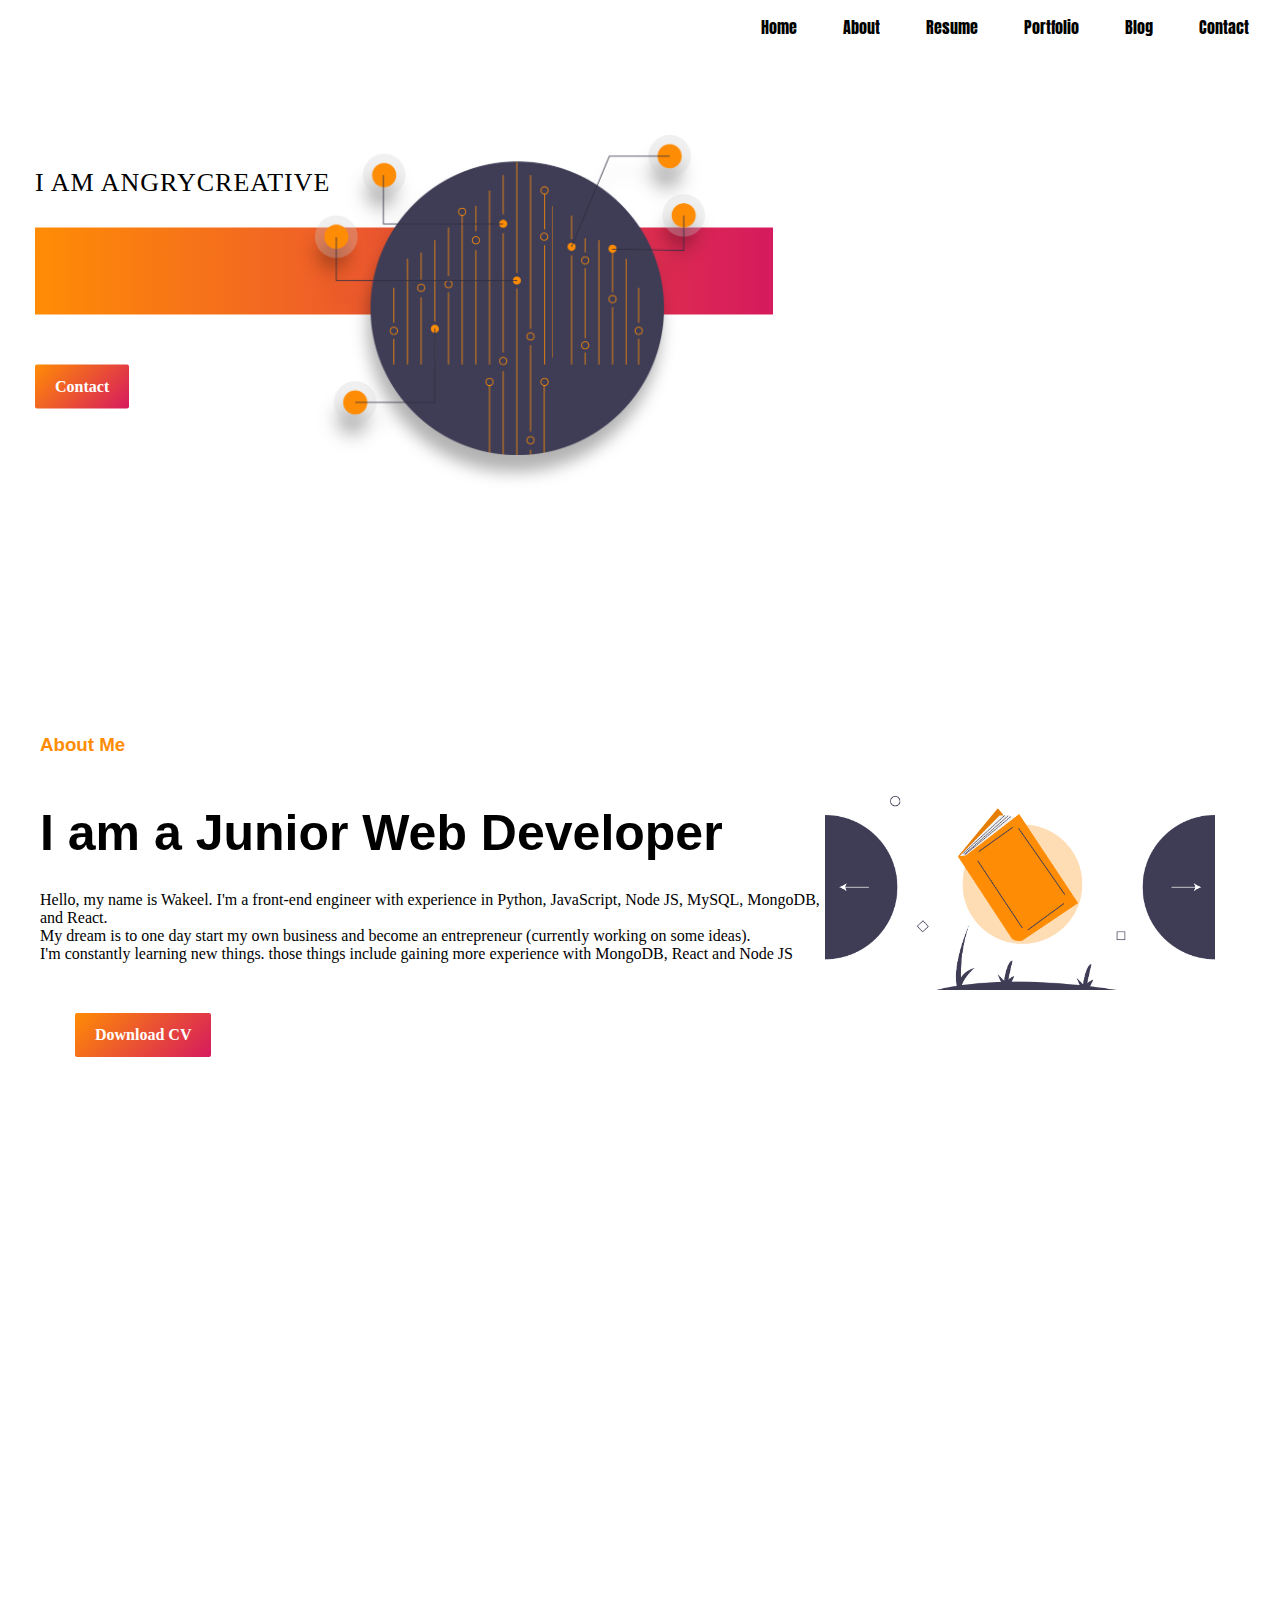
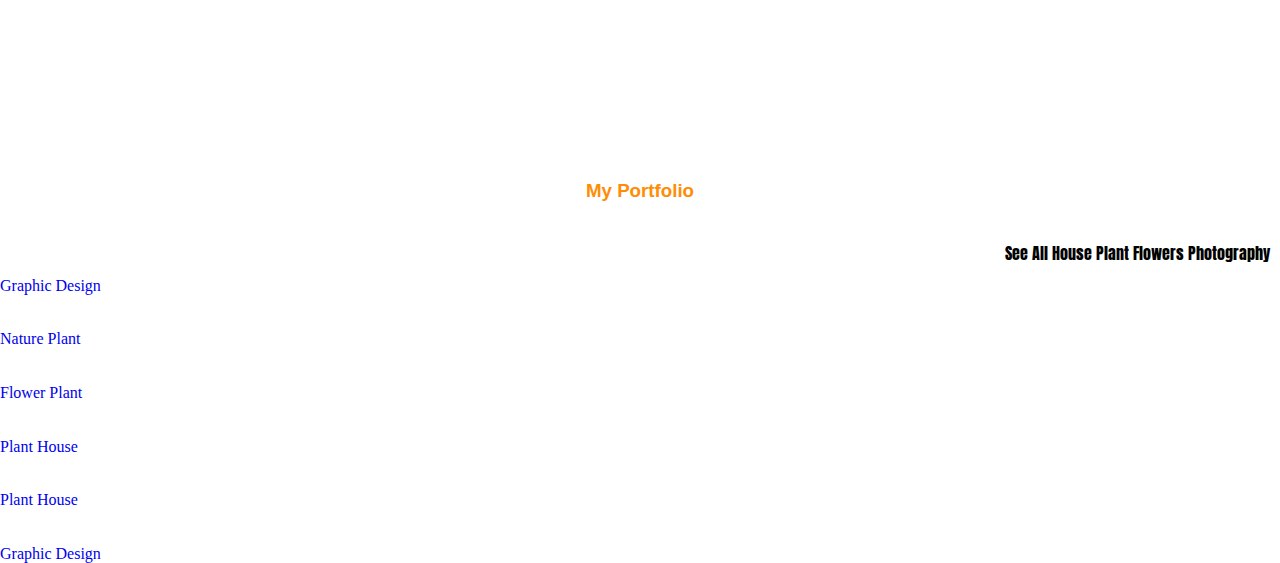
==== components/index.html @ 9f6c64cd "Add files via upload" ====
<!DOCTYPE html>
<html lang="en">
  <head>
    <meta charset="UTF-8" />
    <link rel="icon" href="%PUBLIC_URL%/favicon.ico" />
    <meta name="viewport" content="width=device-width, initial-scale=1.0" />

    <link
      rel="stylesheet"
      href="https://use.fontawesome.com/releases/v5.13.1/css/all.css"
      integrity="sha384-xxzQGERXS00kBmZW/6qxqJPyxW3UR0BPsL4c8ILaIWXva5kFi7TxkIIaMiKtqV1Q"
      crossorigin="anonymous"
    />
    <link rel="stylesheet" href="../css/index.css" />

    <title>Challenge</title>
  </head>
  <body>
    <header>
      <nav>
        <ul>
          <li>
            <a href="#">Home</a>
          </li>
          <li>
            <a href="#">About</a>
          </li>
          <li>
            <a href="#">Resume</a>
          </li>
          <li>
            <a href="#">Portfolio</a>
          </li>
          <li>
            <a href="#">Blog</a>
          </li>
          <li>
            <a href="#">Contact</a>
          </li>
        </ul>
      </nav>
      <div class="branding">
        <i class="fab fa-angrycreative fa-4x"></i>
      </div>

      <div class="home-intro segments">
        <div class="container">
          <div class="intro-content box-content">
            <div class="row justify-content-center">
             <div class="intro-caption">
                  <span>I am AngryCreative</span>
                  <h2>Junior Web Developer</h2>
                  <a href="#" class="button">Contact</a>
                </div>
              <div class="intro-image">
                  <img src="../assets/intro-image.png" alt="" />
                </div>
             </div>
          </div>
        </div>
      </div>
    </header>

    <div id="about" class="about segments">
      <div class="container">
        <div class="box-content">
          <div class="row">
            <div class="content-left">
                <div class="section-title section-title-left">
                  <h3>About Me</h3>
                </div>
                
                <img class="image" src="../assets/about.png" alt="">
                
                <div class="content">
                  <h2>I am a Junior Web Developer</h2>
                  
                  <p>Hello, my name is Wakeel. I'm a front-end engineer with experience in
                    Python, JavaScript, Node JS, MySQL, MongoDB, and React.</p>

                    <p>
                      My dream is to one day start my own business and become an
                      entrepreneur (currently working on some ideas).
                    </p>

                    <p>
                      I'm constantly learning new things. those things include
                      gaining more experience with MongoDB, React and Node JS
                    </p>
                </div>
                <a href="#" class="button"><i class="fa fa-download" aria-hidden="true"></i> Download CV</a>
              </div>
               <div class="content-right"></div>
            </div>
          </div>
        </div>
      </div>
    </div>


    <div id="portfolio" class="portfolio segments">
      <div class="container">
        <div class="box-content">
          <div class="section-title">
            <h3>My Portfolio</h3>
          </div>
          <div class="portfolio-filter-menu">
            <ul>
              <li data-filter="all" class="active">
                <span>See All</span>
              </li>
              <li data-filter="1">
                <span>House Plant</span>
              </li>
              <li data-filter="2">
                <span>Flowers</span>
              </li>
              <li data-filter="3">
                <span>Photography</span>
              </li>
            </ul>
          </div>

          <div class="row no-gutters filtr-container">
           
              <div class="content-image">
                <a href="images/portfolio1.jpg" class="portfolio-popup">
                  <img src="images/portfolio1.jpg" alt="" />
                  <div class="image-overlay"></div>
                  <div class="portfolio-caption">
                    <div class="title">
                      <h4>Classic Minimalist Door</h4>
                    </div>
                    <div class="subtitle">
                      <span>Graphic Design</span>
                    </div>
                  </div>
                </a>
              </div>
            
            
              <div class="content-image">
                <a href="images/portfolio2.jpg" class="portfolio-popup">
                  <img src="images/portfolio2.jpg" alt="" />
                  <div class="image-overlay"></div>
                  <div class="portfolio-caption">
                    <div class="title">
                      <h4>Green Succulent Plants</h4>
                    </div>
                    <div class="subtitle">
                      <span>Nature Plant</span>
                    </div>
                  </div>
                </a>
              </div>
            
            
              <div class="content-image">
                <a href="images/portfolio3.jpg" class="portfolio-popup">
                  <img src="images/portfolio3.jpg" alt="" />
                  <div class="image-overlay"></div>
                  <div class="portfolio-caption">
                    <div class="title">
                      <h4>Yellow Rose Pale Plant</h4>
                    </div>
                    <div class="subtitle">
                      <span>Flower Plant</span>
                    </div>
                  </div>
                </a>
              </div>
            
            
              <div class="content-image">
                <a href="images/portfolio4.jpg" class="portfolio-popup">
                  <img src="images/portfolio4.jpg" alt="" />
                  <div class="image-overlay"></div>
                  <div class="portfolio-caption">
                    <div class="title">
                      <h4>Succulent Plant in Pot</h4>
                    </div>
                    <div class="subtitle">
                      <span>Plant House</span>
                    </div>
                  </div>
                </a>
              </div>
            
            
              <div class="content-image">
                <a href="images/portfolio5.jpg" class="portfolio-popup">
                  <img src="images/portfolio5.jpg" alt="" />
                  <div class="image-overlay"></div>
                  <div class="portfolio-caption">
                    <div class="title">
                      <h4>Photo of Green Cactus</h4>
                    </div>
                    <div class="subtitle">
                      <span>Plant House</span>
                    </div>
                  </div>
                </a>
              </div>
            
            
              <div class="content-image">
                <a href="images/portfolio6.jpg" class="portfolio-popup">
                  <img src="images/portfolio6.jpg" alt="" />
                  <div class="image-overlay"></div>
                  <div class="portfolio-caption">
                    <div class="title">
                      <h4>Two Feet of Two Ferns</h4>
                    </div>
                    <div class="subtitle">
                      <span>Graphic Design</span>
                    </div>
                  </div>
                </a>
              </div>
            
          </div>
        </div>
      </div>
    </div>

    
  </body>
</html>
---- css/index.css ----
@import url("https://fonts.googleapis.com/css?family=Anton|Cormorant+Garamond|Gugi|Pacifico|Viaoda+Libre&display=swap");

:root {
  --light-gray: #197aa0a1;
  --primary-color: #45ccb8;
  --border: #2b303218;
  --text-color: #ff686b;
  --gugi: "gugi", cursive;
  --anton: "Anton", sans-serif;
  --pacifico: "Pacifico", cursive;
}

* {
  margin: 0;
  padding: 0;
  list-style: none;
  text-decoration: none;
}

.section-title {
  margin-bottom: 40px;
  text-align: center;
}
.section-title h3 {
  font-weight: 700;
  color: #ff8c05;
  margin-top: 680px;
}
.section-title.section-title-left {
  text-align: left;
}

h1,
h2,
h3,
h4,
h5,
h6 {
  line-height: 110%;
  margin: 0;
  font-family: "Roboto", sans-serif;
  font-weight: 500;
  color: #fff;
}

ul {
  list-style: none;
  float: right;
  font-family: var(--anton);
  margin-right: 10px;
}

ul li {
  display: inline-block;
}

ul li a {
  text-decoration: none;
  color: black;
  padding: 10px 20px;
  border: 1px solid transparent;
  transition: 0, 3s ease;
  border-radius: 10px;
}

ul li a:hover {
  color: grey;
  border-bottom: 1px solid black;
  border-top: 1px solid black;
}

ul li.active a {
  background-color: var(--text-color);
  color: white;
}

.branding {
  color: black;
  margin-top: 15px;
  margin-left: 15px;
}

.text1 {
  padding: 5px;
  text-align: left;
  margin-top: 150px;
  font-size: 24px;
  letter-spacing: 3px;
  margin-left: 300px;
}

.text2 {
  padding: 5px;
  text-align: left;
  margin-top: 5px;
  font-size: 24px;
  letter-spacing: 3px;
  margin-left: 320px;
  margin-bottom: 25px;
}

.diff-color {
  color: #ff686b;
}

.btn {
  font-family: var(--anton);
  margin-left: 325px;
  text-decoration: none;
  color: black;
  padding: 5px 20px;
  border: 1px solid transparent;
  transition: 0, 3s ease;
  border-radius: 10px;
  margin-top: 100px;
}

.btn:hover {
  color: grey;
  border-bottom: 1px solid black;
  border-top: 1px solid black;
}

.image1 {
  width: 390px;
  float: right;
  margin-right: 60px;
  margin-bottom: 25px;
}

@keyframes text {
  0% {
    color: black;
    margin-bottom: -40px;
  }
  30% {
    letter-spacing: 25px;
    margin-bottom: -40px;
  }
  85% {
    letter-spacing: 6px;
    margin-bottom: -40px;
  }
}

.container {
  width: 100%;
  height: auto;
}

.home-intro .intro-content {
  position: relative;
}
.home-intro .intro-content .intro-caption {
  position: absolute;
  top: 50%;
  transform: translateY(-50%);
}
.home-intro .intro-content .intro-caption span {
  font-size: 26px;
  font-weight: 300;
  display: inline-block;
  margin-bottom: 30px;
  margin-top: 550px;
  letter-spacing: 1px;
  text-transform: uppercase;
  margin-left: 35px;
}
.home-intro .intro-content .intro-caption h2 {
  font-size: 70px;
  font-weight: 900;
  background: -webkit-linear-gradient(right, #d61a5e, #ff8c05);

  -webkit-text-fill-color: transparent;
  line-height: 87px;
  margin-left: 35px;
}
.home-intro .intro-content .intro-image {
  filter: drop-shadow(-3px 17px 8px rgba(0, 0, 0, 0.3));
}
.home-intro .intro-content .intro-image img {
  width: 390px;
  float: right;
  margin-right: 35px;
  margin-top: 120px;
}

.button {
  background: #ff8c05;
  background: -moz-linear-gradient(-45deg, #ff8c05 0%, #d61a5e 100%);
  background: -webkit-linear-gradient(-45deg, #ff8c05 0%, #d61a5e 100%);
  background: linear-gradient(135deg, #ff8c05 0%, #d61a5e 100%);
  color: #fff;
  border: 0;
  margin-top: 50px;
  margin-left: 35px;
  border-radius: 2px;
  padding: 13px 20px;
  font-weight: 700;
  font-size: 16px;
  overflow: hidden;
  position: relative;
  overflow: hidden;
  display: inline-block;
  z-index: 99;
}
.button:hover::after {
  content: "";
  position: absolute;
  top: 0;
  right: 0;
  width: 100%;
  height: 100%;
  background: #262626;
  animation: titles 0.4s cubic-bezier(0.25, 0.61, 1, 0.47) forwards;
  transform: translateY(100%);
  animation-delay: 0.1s;
  z-index: -1000;
}

@keyframes buttons {
  0% {
    transform: translateY(100%);
  }
  100% {
    transform: translateY(-100%);
  }
}

.about .box-content {
  padding: 0;
}
.about .box-content p {
  margin: 0;
}
.about .content-left {
  padding: 40px;
}
.about .content-left .content h2 {
  font-size: 50px;
  font-weight: 900;
  margin-bottom: 30px;
  color: black;
  margin-top: 50px;
}

.image {
  width: 390px;
  float: right;
  margin-right: 25px;
  margin-bottom: 15px;
}

.resume .timeline {
  position: relative;
  list-style-type: none;
}
.resume .timeline::before {
  content: "";
  display: inline-block;
  position: absolute;
  left: 0;
  width: 2px;
  height: 100%;
  z-index: 400;
  background: #fff;
}
.resume .timeline ul {
  list-style-type: none;
}
.resume .timeline ul li {
  margin-bottom: 20px;
}
.resume .timeline > li {
  margin-bottom: 30px;
  padding-left: 30px;
}
.resume .timeline > li:last-child {
  margin-bottom: 0;
}
.resume .timeline > li::before {
  content: "";
  background: #fff;
  display: inline-block;
  position: absolute;
  border-radius: 50%;
  left: -7px;
  width: 16px;
  height: 16px;
  z-index: 400;
}
.resume .timeline > li h4 {
  font-weight: 700;
  margin-bottom: 15px;
  font-size: 22px;
}
.resume .my-skill .content-right .card {
  background: transparent;
  border: 0;
}
.resume .my-skill .content-right .card .card-header {
  background: transparent;
  border: 0;
  padding: 0;
}
.resume .my-skill .content-right .card .card-header h2 .btn {
  padding: 0;
  font-size: 22px;
  font-weight: 700;
  color: #fff;
}
.resume .my-skill .content-right .card .card-header h2 .btn:hover {
  text-decoration: none;
}
.resume .my-skill .content-right .card .card-header h2 .btn:focus {
  text-decoration: none;
}
.resume .my-skill .content-right .card .card-header h2 .btn i {
  color: #fff;
  margin-right: 15px;
  font-size: 16px;
  position: relative;
  top: -2px;
}
.resume .my-skill .content-right .card .card-body {
  padding-left: 32px;
}
.resume .my-skill .content-right .card .card-body ul li {
  margin-bottom: 20px;
}
.resume .my-skill .content-right .card .card-body ul li:last-child {
  margin-bottom: 0;
}
.resume .my-skill .content-right .skill-title span {
  font-size: 18px;
  margin-bottom: 10px;
  display: inline-block;
}
.resume .my-skill .content-right .progress {
  height: 5px;
  border-radius: 0;
  background: #414141;
}
.resume .my-skill .content-right .progress .progress-bar {
  background: #d61a5e;
  background: -moz-linear-gradient(left, #d61a5e 0%, #ff8c05 100%);
  background: -webkit-linear-gradient(left, #d61a5e 0%, #ff8c05 100%);
  background: linear-gradient(to right, #d61a5e 0%, #ff8c05 100%);
}
.resume .owl-theme .owl-dots .owl-dot span {
  margin: 5px 10px;
  background: #515151;
}
.resume .owl-theme .owl-dots .owl-dot.active span {
  background: #ff8c05;
}
.resume .owl-theme .owl-nav.disabled + .owl-dots {
  margin-top: 50px;
}

/* ================ The Timeline ================ */

.timeline {
  position: relative;
  width: 660px;
  margin: 0 auto;
  margin-top: 20px;
  padding: 1em 0;
  list-style-type: none;
}

.timeline:before {
  position: absolute;
  left: 50%;
  top: 0;
  content: " ";
  display: block;
  width: 6px;
  height: 100%;
  margin-left: -3px;
  background: rgb(80, 80, 80);
  background: -moz-linear-gradient(
    top,
    rgba(80, 80, 80, 0) 0%,
    rgb(80, 80, 80) 8%,
    rgb(80, 80, 80) 92%,
    rgba(80, 80, 80, 0) 100%
  );
  background: -webkit-gradient(
    linear,
    left top,
    left bottom,
    color-stop(0%, rgba(30, 87, 153, 1)),
    color-stop(100%, rgba(125, 185, 232, 1))
  );
  background: -webkit-linear-gradient(
    top,
    rgba(80, 80, 80, 0) 0%,
    rgb(80, 80, 80) 8%,
    rgb(80, 80, 80) 92%,
    rgba(80, 80, 80, 0) 100%
  );
  background: -o-linear-gradient(
    top,
    rgba(80, 80, 80, 0) 0%,
    rgb(80, 80, 80) 8%,
    rgb(80, 80, 80) 92%,
    rgba(80, 80, 80, 0) 100%
  );
  background: -ms-linear-gradient(
    top,
    rgba(80, 80, 80, 0) 0%,
    rgb(80, 80, 80) 8%,
    rgb(80, 80, 80) 92%,
    rgba(80, 80, 80, 0) 100%
  );
  background: linear-gradient(
    to bottom,
    rgba(80, 80, 80, 0) 0%,
    rgb(80, 80, 80) 8%,
    rgb(80, 80, 80) 92%,
    rgba(80, 80, 80, 0) 100%
  );

  z-index: 5;
}

.timeline li {
  padding: 1em 0;
}

.timeline li:after {
  content: "";
  display: block;
  height: 0;
  clear: both;
  visibility: hidden;
}

.direction-l {
  position: relative;
  width: 300px;
  float: left;
  text-align: right;
}

.direction-r {
  position: relative;
  width: 300px;
  float: right;
}

.flag-wrapper {
  position: relative;
  display: inline-block;

  text-align: center;
}

.flag {
  position: relative;
  display: inline;
  background: rgb(248, 248, 248);
  padding: 6px 10px;
  border-radius: 5px;

  font-weight: 600;
  text-align: left;
}

.direction-l .flag {
  -webkit-box-shadow: -1px 1px 1px rgba(0, 0, 0, 0.15),
    0 0 1px rgba(0, 0, 0, 0.15);
  -moz-box-shadow: -1px 1px 1px rgba(0, 0, 0, 0.15), 0 0 1px rgba(0, 0, 0, 0.15);
  box-shadow: -1px 1px 1px rgba(0, 0, 0, 0.15), 0 0 1px rgba(0, 0, 0, 0.15);
}

.direction-r .flag {
  -webkit-box-shadow: 1px 1px 1px rgba(0, 0, 0, 0.15),
    0 0 1px rgba(0, 0, 0, 0.15);
  -moz-box-shadow: 1px 1px 1px rgba(0, 0, 0, 0.15), 0 0 1px rgba(0, 0, 0, 0.15);
  box-shadow: 1px 1px 1px rgba(0, 0, 0, 0.15), 0 0 1px rgba(0, 0, 0, 0.15);
}

.direction-l .flag:before,
.direction-r .flag:before {
  position: absolute;
  top: 50%;
  right: -40px;
  content: " ";
  display: block;
  width: 12px;
  height: 12px;
  margin-top: -10px;
  background: #fff;
  border-radius: 10px;
  border: 4px solid rgb(255, 80, 80);
  z-index: 10;
}

.direction-r .flag:before {
  left: -40px;
}

.direction-l .flag:after {
  content: "";
  position: absolute;
  left: 100%;
  top: 50%;
  height: 0;
  width: 0;
  margin-top: -8px;
  border: solid transparent;
  border-left-color: rgb(248, 248, 248);
  border-width: 8px;
  pointer-events: none;
}

.direction-r .flag:after {
  content: "";
  position: absolute;
  right: 100%;
  top: 50%;
  height: 0;
  width: 0;
  margin-top: -8px;
  border: solid transparent;
  border-right-color: rgb(248, 248, 248);
  border-width: 8px;
  pointer-events: none;
}

.time-wrapper {
  display: inline;

  line-height: 1em;
  font-size: 0.66666em;
  color: rgb(250, 80, 80);
  vertical-align: middle;
}

.direction-l .time-wrapper {
  float: left;
}

.direction-r .time-wrapper {
  float: right;
}

.time {
  display: inline-block;
  padding: 4px 6px;
  background: rgb(248, 248, 248);
}

.desc {
  margin: 1em 0.75em 0 0;

  font-size: 0.77777em;
  font-style: italic;
  line-height: 1.5em;
}

.direction-r .desc {
  margin: 1em 0 0 0.75em;
}

/* ================ Timeline Media Queries ================ */

@media screen and (max-width: 660px) {
  .timeline {
    width: 100%;
    padding: 4em 0 1em 0;
  }

  .timeline li {
    padding: 2em 0;
  }

  .direction-l,
  .direction-r {
    float: none;
    width: 100%;

    text-align: center;
  }

  .flag-wrapper {
    text-align: center;
  }

  .flag {
    background: rgb(255, 255, 255);
    z-index: 15;
  }

  .direction-l .flag:before,
  .direction-r .flag:before {
    position: absolute;
    top: -30px;
    left: 50%;
    content: " ";
    display: block;
    width: 12px;
    height: 12px;
    margin-left: -9px;
    background: #fff;
    border-radius: 10px;
    border: 4px solid rgb(255, 80, 80);
    z-index: 10;
  }

  .direction-l .flag:after,
  .direction-r .flag:after {
    content: "";
    position: absolute;
    left: 50%;
    top: -8px;
    height: 0;
    width: 0;
    margin-left: -8px;
    border: solid transparent;
    border-bottom-color: rgb(255, 255, 255);
    border-width: 8px;
    pointer-events: none;
  }

  .time-wrapper {
    display: block;
    position: relative;
    margin: 4px 0 0 0;
    z-index: 14;
  }

  .direction-l .time-wrapper {
    float: none;
  }

  .direction-r .time-wrapper {
    float: none;
  }

  .desc {
    position: relative;
    margin: 1em 0 0 0;
    padding: 1em;
    background: rgb(245, 245, 245);
    -webkit-box-shadow: 0 0 1px rgba(0, 0, 0, 0.2);
    -moz-box-shadow: 0 0 1px rgba(0, 0, 0, 0.2);
    box-shadow: 0 0 1px rgba(0, 0, 0, 0.2);

    z-index: 15;
  }

  .direction-l .desc,
  .direction-r .desc {
    position: relative;
    margin: 1em 1em 0 1em;
    padding: 1em;

    z-index: 15;
  }
}
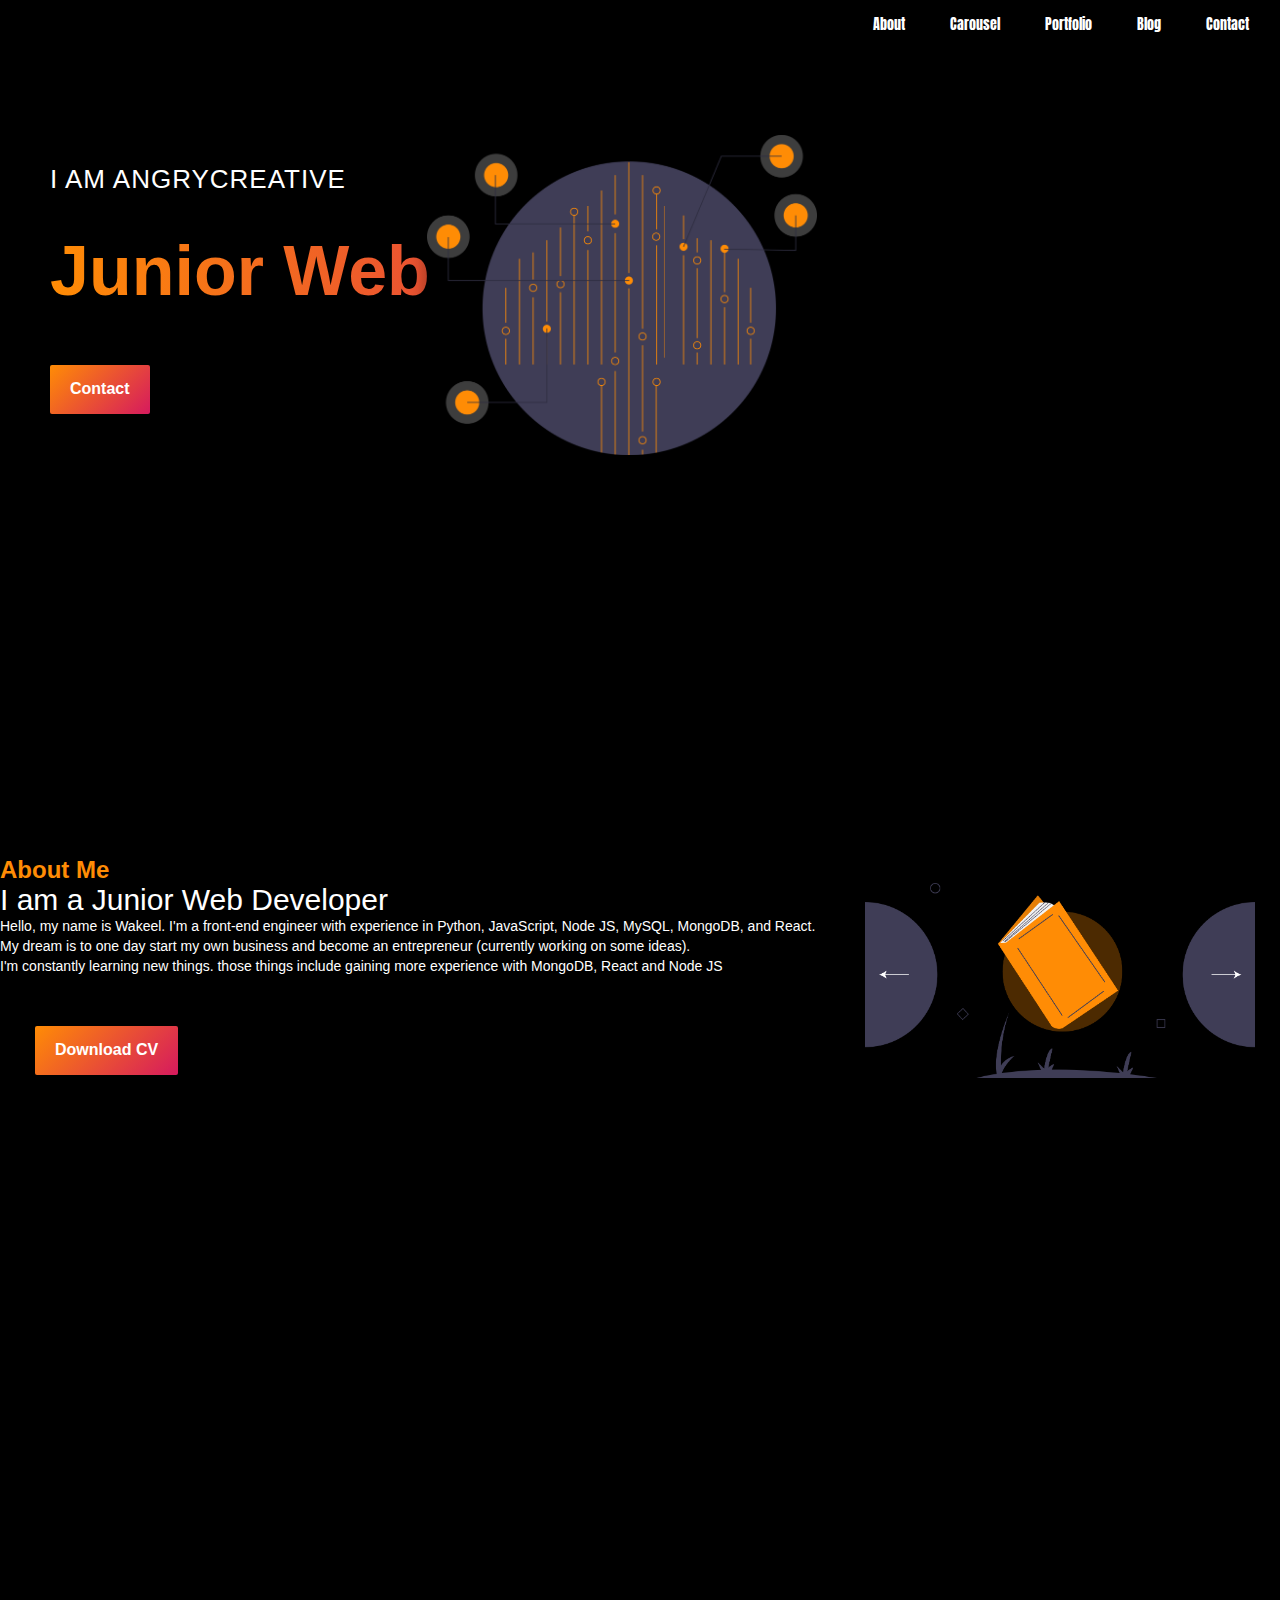
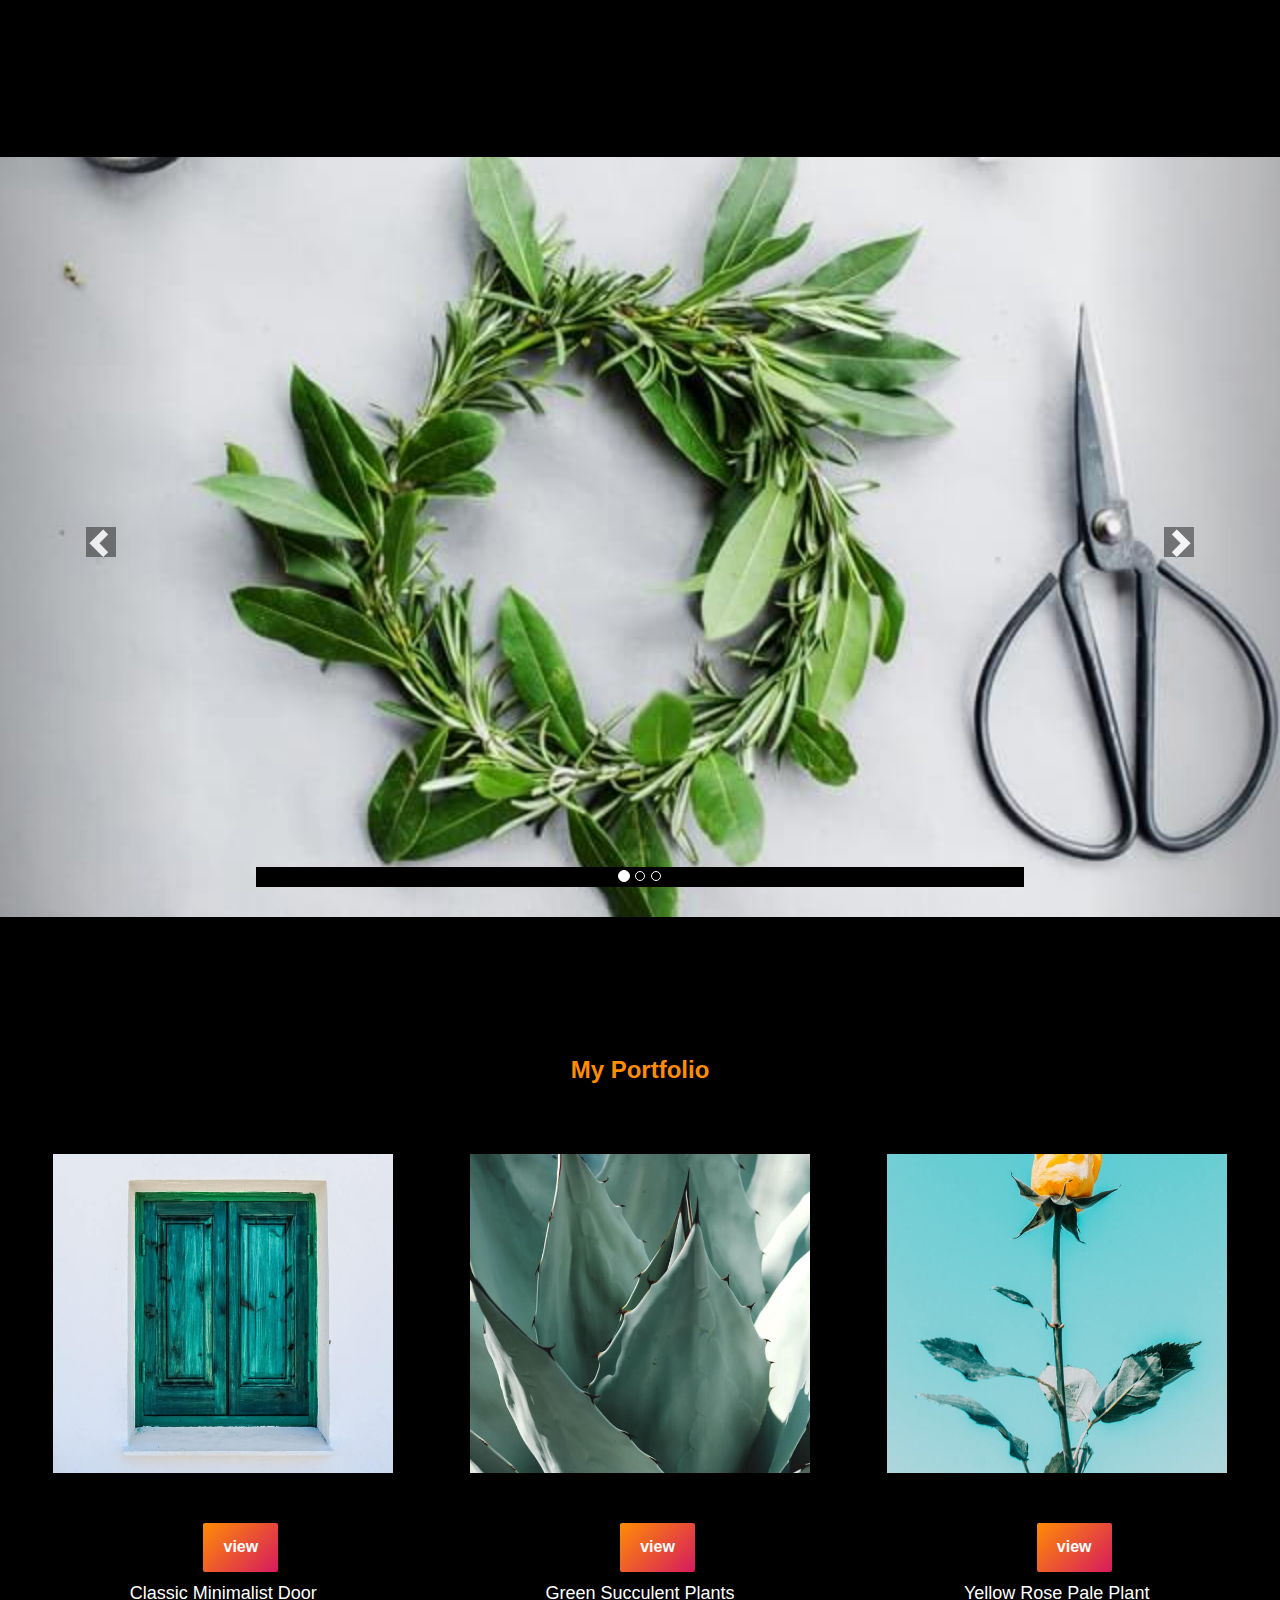
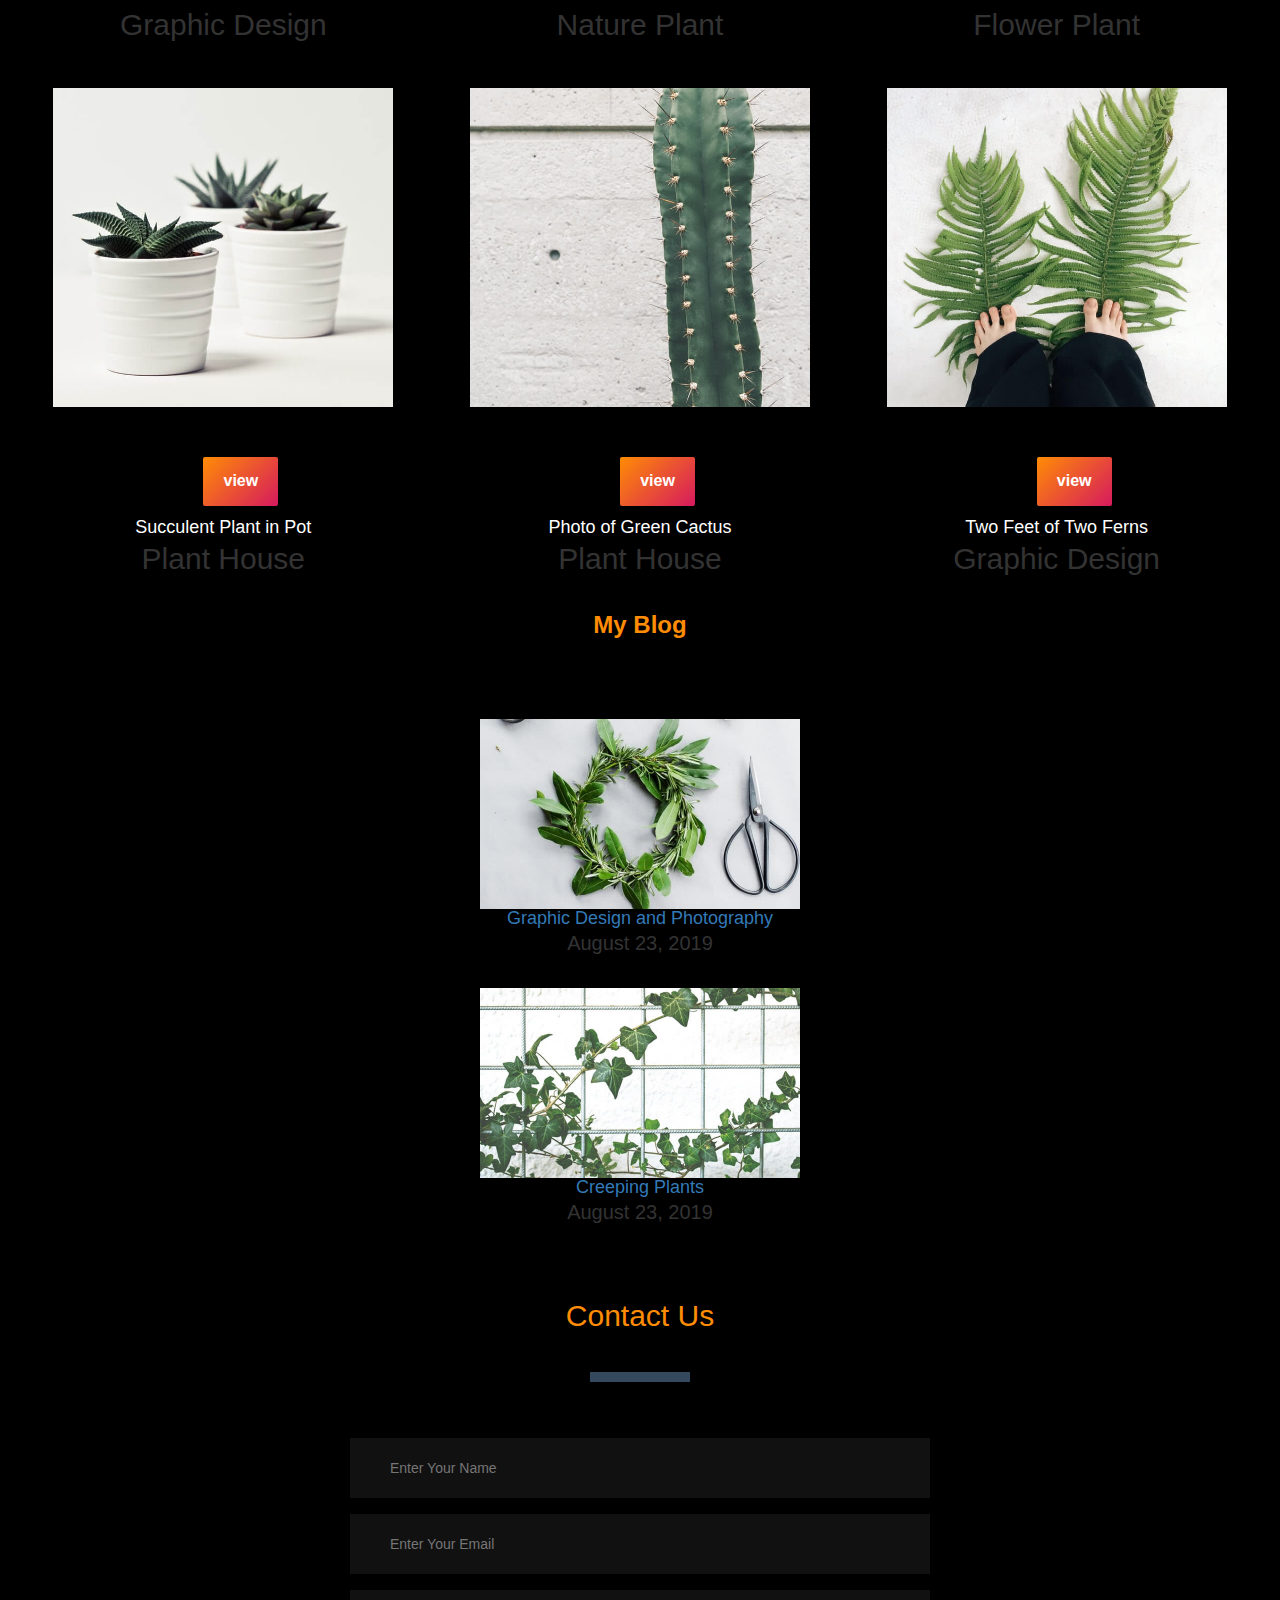
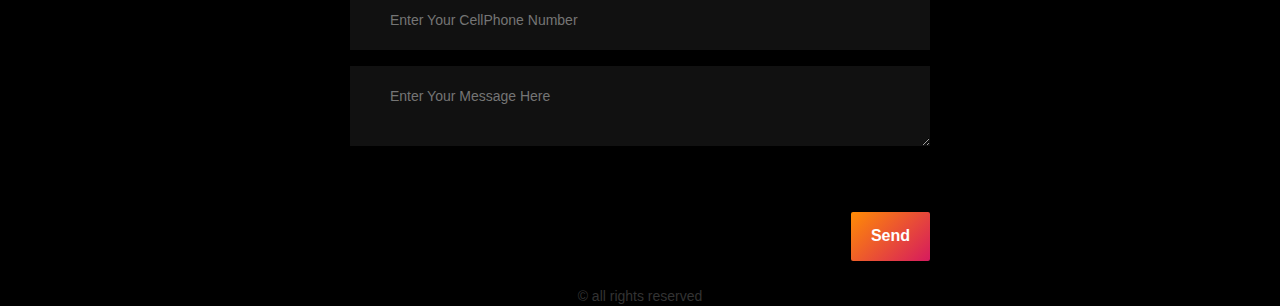
==== commit 769da1e3: "Add files via upload" ====
--- a/components/index.html
+++ b/components/index.html
@@ -11,6 +11,11 @@
       integrity="sha384-xxzQGERXS00kBmZW/6qxqJPyxW3UR0BPsL4c8ILaIWXva5kFi7TxkIIaMiKtqV1Q"
       crossorigin="anonymous"
     />
+
+    <link rel="stylesheet" href="https://maxcdn.bootstrapcdn.com/bootstrap/3.4.1/css/bootstrap.min.css">
+  <script src="https://ajax.googleapis.com/ajax/libs/jquery/3.5.1/jquery.min.js"></script>
+  <script src="https://maxcdn.bootstrapcdn.com/bootstrap/3.4.1/js/bootstrap.min.js"></script>
+
     <link rel="stylesheet" href="../css/index.css" />
 
     <title>Challenge</title>
@@ -20,22 +25,19 @@
       <nav>
         <ul>
           <li>
-            <a href="#">Home</a>
-          </li>
-          <li>
-            <a href="#">About</a>
-          </li>
-          <li>
-            <a href="#">Resume</a>
-          </li>
-          <li>
-            <a href="#">Portfolio</a>
-          </li>
-          <li>
-            <a href="#">Blog</a>
-          </li>
-          <li>
-            <a href="#">Contact</a>
+            <a href="#about">About</a>
+          </li>
+          <li>
+            <a href="#Car">Carousel</a>
+          </li>
+          <li>
+            <a href="#portfolio">Portfolio</a>
+          </li>
+          <li>
+            <a href="#blog">Blog</a>
+          </li>
+          <li>
+            <a href="#contact">Contact</a>
           </li>
         </ul>
       </nav>
@@ -46,27 +48,23 @@
       <div class="home-intro segments">
         <div class="container">
           <div class="intro-content box-content">
-            <div class="row justify-content-center">
              <div class="intro-caption">
                   <span>I am AngryCreative</span>
                   <h2>Junior Web Developer</h2>
-                  <a href="#" class="button">Contact</a>
+                  <a href="#contact" class="button">Contact</a>
                 </div>
               <div class="intro-image">
                   <img src="../assets/intro-image.png" alt="" />
-                </div>
-             </div>
+                </div>  
           </div>
         </div>
       </div>
     </header>
-
+<section class="s1">
     <div id="about" class="about segments">
-      <div class="container">
+      
         <div class="box-content">
-          <div class="row">
-            <div class="content-left">
-                <div class="section-title section-title-left">
+                <div class="section-titles section-title-left">
                   <h3>About Me</h3>
                 </div>
                 
@@ -89,139 +87,155 @@
                     </p>
                 </div>
                 <a href="#" class="button"><i class="fa fa-download" aria-hidden="true"></i> Download CV</a>
-              </div>
                <div class="content-right"></div>
-            </div>
-          </div>
-        </div>
-      </div>
-    </div>
-
-
-    <div id="portfolio" class="portfolio segments">
+          </div>
+        
+      </div>
+    </div>
+  </section>
+
+<section class="s2">
+    <div id="myCarousel" class="carousel slide" data-ride="carousel">
+     
+      <ol class="carousel-indicators">
+        <li data-target="#myCarousel" data-slide-to="0" class="active"></li>
+        <li data-target="#myCarousel" data-slide-to="1"></li>
+        <li data-target="#myCarousel" data-slide-to="2"></li>
+      </ol>
+    
+     
+      <div class="carousel-inner" id="Car">
+        <div class="item active">
+          <img src="../assets/blog1.jpg" alt="" style="width:100%;">
+        </div>
+  
+        <div class="item">
+          <img src="../assets/blog2.jpg" alt="" style="width:100%;">
+        </div>
+      
+        <div class="item">
+          <img src="../assets/blog1.jpg" alt="" style="width:100%;">
+        </div>
+      </div>
+    
+     
+      <a class="left carousel-control" href="#myCarousel" data-slide="prev">
+        <span class="glyphicon glyphicon-chevron-left"></span>
+        <span class="sr-only">Previous</span>
+      </a>
+      <a class="right carousel-control" href="#myCarousel" data-slide="next">
+        <span class="glyphicon glyphicon-chevron-right"></span>
+        <span class="sr-only">Next</span>
+      </a>
+    </div>
+  </section>
+
+<section class="s3">
+<div id="portfolio" class="portfolio segments">
       <div class="container">
         <div class="box-content">
           <div class="section-title">
             <h3>My Portfolio</h3>
           </div>
-          <div class="portfolio-filter-menu">
-            <ul>
-              <li data-filter="all" class="active">
-                <span>See All</span>
-              </li>
-              <li data-filter="1">
-                <span>House Plant</span>
-              </li>
-              <li data-filter="2">
-                <span>Flowers</span>
-              </li>
-              <li data-filter="3">
-                <span>Photography</span>
-              </li>
-            </ul>
-          </div>
-
-          <div class="row no-gutters filtr-container">
-           
-              <div class="content-image">
-                <a href="images/portfolio1.jpg" class="portfolio-popup">
-                  <img src="images/portfolio1.jpg" alt="" />
-                  <div class="image-overlay"></div>
-                  <div class="portfolio-caption">
-                    <div class="title">
-                      <h4>Classic Minimalist Door</h4>
-                    </div>
-                    <div class="subtitle">
-                      <span>Graphic Design</span>
-                    </div>
-                  </div>
-                </a>
-              </div>
+
+          <div class="grid-container">
+            <div class="grid-item">
+              <img src="../assets/portfolio1.jpg" alt="">
+              <a href="../assets/portfolio1.jpg" class="button">view</a>
+              <h4>Classic Minimalist Door</h4>
+              <span>Graphic Design</span>
+            </div>
+            <div class="grid-item">
+              <img src="../assets/portfolio2.jpg" alt="">
+              <a href="../assets/portfolio2.jpg" class="button">view</a>
+              <h4>Green Succulent Plants</h4>
+              <span>Nature Plant</span>
+            </div>
+            <div class="grid-item">
+              <img src="../assets/portfolio3.jpg" alt="">
+              <a href="../assets/portfolio3.jpg" class="button">view</a>
+              <h4>Yellow Rose Pale Plant</h4>
+              <span>Flower Plant</span>
+            </div>
+            <div class="grid-item">
+              <img src="../assets/portfolio4.jpg" alt="">
+              <a href="../assets/portfolio4.jpg" class="button">view</a>
+              <h4> Succulent Plant in Pot</h4>
+              <span>Plant House</span>
+            </div>
+            <div class="grid-item">
+              <img src="../assets/portfolio5.jpg" alt="">
+              <a href="../assets/portfolio5.jpg" class="button">view</a>
+              <h4>Photo of Green Cactus</h4>
+              <span>Plant House</span>
+            </div>
+            <div class="grid-item">
+              <img src="../assets/portfolio6.jpg" alt="">
+              <a href="../assets/portfolio6.jpg" class="button">view</a>
+              <h4>Two Feet of Two Ferns</h4>
+              <span>Graphic Design</span>
+            </div>
+          </div>
+          
             
-            
-              <div class="content-image">
-                <a href="images/portfolio2.jpg" class="portfolio-popup">
-                  <img src="images/portfolio2.jpg" alt="" />
-                  <div class="image-overlay"></div>
-                  <div class="portfolio-caption">
-                    <div class="title">
-                      <h4>Green Succulent Plants</h4>
-                    </div>
-                    <div class="subtitle">
-                      <span>Nature Plant</span>
-                    </div>
-                  </div>
-                </a>
-              </div>
-            
-            
-              <div class="content-image">
-                <a href="images/portfolio3.jpg" class="portfolio-popup">
-                  <img src="images/portfolio3.jpg" alt="" />
-                  <div class="image-overlay"></div>
-                  <div class="portfolio-caption">
-                    <div class="title">
-                      <h4>Yellow Rose Pale Plant</h4>
-                    </div>
-                    <div class="subtitle">
-                      <span>Flower Plant</span>
-                    </div>
-                  </div>
-                </a>
-              </div>
-            
-            
-              <div class="content-image">
-                <a href="images/portfolio4.jpg" class="portfolio-popup">
-                  <img src="images/portfolio4.jpg" alt="" />
-                  <div class="image-overlay"></div>
-                  <div class="portfolio-caption">
-                    <div class="title">
-                      <h4>Succulent Plant in Pot</h4>
-                    </div>
-                    <div class="subtitle">
-                      <span>Plant House</span>
-                    </div>
-                  </div>
-                </a>
-              </div>
-            
-            
-              <div class="content-image">
-                <a href="images/portfolio5.jpg" class="portfolio-popup">
-                  <img src="images/portfolio5.jpg" alt="" />
-                  <div class="image-overlay"></div>
-                  <div class="portfolio-caption">
-                    <div class="title">
-                      <h4>Photo of Green Cactus</h4>
-                    </div>
-                    <div class="subtitle">
-                      <span>Plant House</span>
-                    </div>
-                  </div>
-                </a>
-              </div>
-            
-            
-              <div class="content-image">
-                <a href="images/portfolio6.jpg" class="portfolio-popup">
-                  <img src="images/portfolio6.jpg" alt="" />
-                  <div class="image-overlay"></div>
-                  <div class="portfolio-caption">
-                    <div class="title">
-                      <h4>Two Feet of Two Ferns</h4>
-                    </div>
-                    <div class="subtitle">
-                      <span>Graphic Design</span>
-                    </div>
-                  </div>
-                </a>
-              </div>
-            
-          </div>
-        </div>
-      </div>
-    </div>
+          </div>
+        </div>
+      </div>
+    </div>
+  </section>
+<section class="s4">
+    <div id="blog" class="blog segments">
+      <div class="container">
+        <div class="section-title">
+          <h3>My Blog</h3>
+        </div>
+        <div class="grid-bucket">
+          <div class="grid-option">
+            <img src="../assets/blog1.jpg" alt="">
+            <h4>
+            <a href="#"
+                    >Graphic Design and Photography </a
+                  >
+                </h4>
+                <div class="date">
+                  August 23, 2019 <i class="fas fa-circle"></i>
+                  
+          </div>
+          <div class="grid-option">
+            <img src="../assets/blog2.jpg" alt="">
+            <h4>
+              <a href="#"
+                >Creeping Plants </a
+              >
+            </h4>
+            <div class="date">
+              August 23, 2019 <i class="fas fa-circle"></i>
+              
+            </div>
+          </div>
+        </div>
+      </div>
+    </div>
+  </section>
+<section class="s5">
+    <div class="contact-section">
+
+      <h2 class="heading-title" id="contact">Contact Us</h2>
+      <div class="border"></div>
+      <form class="contact-form" action="contact.html" method="POST">
+          <input type="text" class="contact-form-text" placeholder="Enter Your Name">
+          <input type="email" class="contact-form-text" placeholder="Enter Your Email">
+          <input type="text" class="contact-form-text" placeholder="Enter Your CellPhone Number">
+          <textarea class="contact-form-text" placeholder="Enter Your Message Here"></textarea>
+          <input type="Submit" class="contact-form-btn" value="Send">
+      </form>
+
+   </div>
+  </section>
+
+   <footer>
+     &copy; all rights reserved
+   </footer>
 
     
   </body>
--- a/css/index.css
+++ b/css/index.css
@@ -10,11 +10,25 @@
   --pacifico: "Pacifico", cursive;
 }
 
+body {
+  background-color: black;
+  /* height: 18vh; */
+}
+
+.s1 {
+  height: 100vh;
+}
+
+.s2 {
+  height: 100vh;
+}
+
 * {
   margin: 0;
   padding: 0;
   list-style: none;
   text-decoration: none;
+  background: black;
 }
 
 .section-title {
@@ -22,6 +36,12 @@
   text-align: center;
 }
 .section-title h3 {
+  font-weight: 700;
+  color: #ff8c05;
+  margin-top: 0;
+}
+
+.section-titles h3 {
   font-weight: 700;
   color: #ff8c05;
   margin-top: 680px;
@@ -56,7 +76,7 @@
 
 ul li a {
   text-decoration: none;
-  color: black;
+  color: white;
   padding: 10px 20px;
   border: 1px solid transparent;
   transition: 0, 3s ease;
@@ -65,8 +85,8 @@
 
 ul li a:hover {
   color: grey;
-  border-bottom: 1px solid black;
-  border-top: 1px solid black;
+  border-bottom: 1px solid grey;
+  border-top: 1px solid grey;
 }
 
 ul li.active a {
@@ -75,7 +95,7 @@
 }
 
 .branding {
-  color: black;
+  color: white;
   margin-top: 15px;
   margin-left: 15px;
 }
@@ -143,6 +163,10 @@
   }
 }
 
+header {
+  height: 18vh;
+}
+
 .container {
   width: 100%;
   height: auto;
@@ -165,12 +189,13 @@
   letter-spacing: 1px;
   text-transform: uppercase;
   margin-left: 35px;
+  color: white;
 }
 .home-intro .intro-content .intro-caption h2 {
   font-size: 70px;
   font-weight: 900;
   background: -webkit-linear-gradient(right, #d61a5e, #ff8c05);
-
+  -webkit-background-clip: text;
   -webkit-text-fill-color: transparent;
   line-height: 87px;
   margin-left: 35px;
@@ -211,7 +236,6 @@
   right: 0;
   width: 100%;
   height: 100%;
-  background: #262626;
   animation: titles 0.4s cubic-bezier(0.25, 0.61, 1, 0.47) forwards;
   transform: translateY(100%);
   animation-delay: 0.1s;
@@ -232,6 +256,7 @@
 }
 .about .box-content p {
   margin: 0;
+  color: white;
 }
 .about .content-left {
   padding: 40px;
@@ -239,9 +264,8 @@
 .about .content-left .content h2 {
   font-size: 50px;
   font-weight: 900;
-  margin-bottom: 30px;
-  color: black;
-  margin-top: 50px;
+  margin-bottom: 60px;
+  color: white;
 }
 
 .image {
@@ -251,413 +275,178 @@
   margin-bottom: 15px;
 }
 
-.resume .timeline {
+.grid-container {
+  display: grid;
+  grid-column-gap: 20px;
+  grid-template-columns: auto auto auto;
+  background-color: black;
+  padding: 10px;
+}
+
+.grid-item {
+  background-color: black;
+  border: 1px solid rgba(0, 0, 0, 0.8);
+  padding: 20px;
+  font-size: 30px;
+  text-align: center;
+}
+
+.grid-item img {
+  width: 340px;
+}
+
+.grid-bucket {
+  display: grid;
+  grid-column-gap: 20px;
+  grid-template-columns: auto;
+  background-color: black;
+  padding: 10px;
+  align-items: center;
+}
+
+.grid-option {
+  background-color: black;
+  border: 1px solid rgba(0, 0, 0, 0.8);
+  padding: 30px;
+  font-size: 20px;
+  text-align: center;
+}
+
+.grid-option img {
+  width: 320px;
+}
+
+.border {
+  width: 100px;
+  height: 10px;
+  background: #34495e;
+  margin: 40px auto;
+}
+.contact-form {
+  max-width: 600px;
+  margin: auto;
+  padding: 0 10px;
+  overflow: hidden;
+}
+.contact-form-text {
+  display: block;
+  width: 100%;
+  box-sizing: border-box;
+  margin: 16px 0;
+  border: 0;
+  background: #111;
+  padding: 20px 40px;
+  outline: none;
+  color: white;
+  transition: 0.5s ease;
+}
+
+.contact-form-text:focus {
+  box-shadow: 0 0 10px 4px var(--text-color);
+}
+
+textarea .contact-form-text {
+  resize: none;
+  height: 120px;
+  font-family: var(--anton);
+}
+
+.contact-form-btn {
+  float: right;
+  background: #ff8c05;
+  background: -moz-linear-gradient(-45deg, #ff8c05 0%, #d61a5e 100%);
+  background: -webkit-linear-gradient(-45deg, #ff8c05 0%, #d61a5e 100%);
+  background: linear-gradient(135deg, #ff8c05 0%, #d61a5e 100%);
+  color: #fff;
+  border: 0;
+  margin-top: 50px;
+  margin-left: 35px;
+  border-radius: 2px;
+  padding: 13px 20px;
+  font-weight: 700;
+  font-size: 16px;
+  overflow: hidden;
   position: relative;
-  list-style-type: none;
-}
-.resume .timeline::before {
-  content: "";
+  overflow: hidden;
   display: inline-block;
-  position: absolute;
-  left: 0;
-  width: 2px;
-  height: 100%;
-  z-index: 400;
-  background: #fff;
-}
-.resume .timeline ul {
-  list-style-type: none;
-}
-.resume .timeline ul li {
-  margin-bottom: 20px;
-}
-.resume .timeline > li {
-  margin-bottom: 30px;
-  padding-left: 30px;
-}
-.resume .timeline > li:last-child {
-  margin-bottom: 0;
-}
-.resume .timeline > li::before {
-  content: "";
-  background: #fff;
-  display: inline-block;
-  position: absolute;
-  border-radius: 50%;
-  left: -7px;
-  width: 16px;
-  height: 16px;
-  z-index: 400;
-}
-.resume .timeline > li h4 {
-  font-weight: 700;
-  margin-bottom: 15px;
-  font-size: 22px;
-}
-.resume .my-skill .content-right .card {
-  background: transparent;
-  border: 0;
-}
-.resume .my-skill .content-right .card .card-header {
-  background: transparent;
-  border: 0;
-  padding: 0;
-}
-.resume .my-skill .content-right .card .card-header h2 .btn {
-  padding: 0;
-  font-size: 22px;
-  font-weight: 700;
-  color: #fff;
-}
-.resume .my-skill .content-right .card .card-header h2 .btn:hover {
-  text-decoration: none;
-}
-.resume .my-skill .content-right .card .card-header h2 .btn:focus {
-  text-decoration: none;
-}
-.resume .my-skill .content-right .card .card-header h2 .btn i {
-  color: #fff;
-  margin-right: 15px;
-  font-size: 16px;
-  position: relative;
-  top: -2px;
-}
-.resume .my-skill .content-right .card .card-body {
-  padding-left: 32px;
-}
-.resume .my-skill .content-right .card .card-body ul li {
-  margin-bottom: 20px;
-}
-.resume .my-skill .content-right .card .card-body ul li:last-child {
-  margin-bottom: 0;
-}
-.resume .my-skill .content-right .skill-title span {
-  font-size: 18px;
-  margin-bottom: 10px;
-  display: inline-block;
-}
-.resume .my-skill .content-right .progress {
-  height: 5px;
-  border-radius: 0;
-  background: #414141;
-}
-.resume .my-skill .content-right .progress .progress-bar {
-  background: #d61a5e;
-  background: -moz-linear-gradient(left, #d61a5e 0%, #ff8c05 100%);
-  background: -webkit-linear-gradient(left, #d61a5e 0%, #ff8c05 100%);
-  background: linear-gradient(to right, #d61a5e 0%, #ff8c05 100%);
-}
-.resume .owl-theme .owl-dots .owl-dot span {
-  margin: 5px 10px;
-  background: #515151;
-}
-.resume .owl-theme .owl-dots .owl-dot.active span {
-  background: #ff8c05;
-}
-.resume .owl-theme .owl-nav.disabled + .owl-dots {
-  margin-top: 50px;
-}
-
-/* ================ The Timeline ================ */
-
-.timeline {
-  position: relative;
-  width: 660px;
-  margin: 0 auto;
-  margin-top: 20px;
-  padding: 1em 0;
-  list-style-type: none;
-}
-
-.timeline:before {
-  position: absolute;
-  left: 50%;
-  top: 0;
-  content: " ";
-  display: block;
-  width: 6px;
-  height: 100%;
-  margin-left: -3px;
-  background: rgb(80, 80, 80);
-  background: -moz-linear-gradient(
-    top,
-    rgba(80, 80, 80, 0) 0%,
-    rgb(80, 80, 80) 8%,
-    rgb(80, 80, 80) 92%,
-    rgba(80, 80, 80, 0) 100%
-  );
-  background: -webkit-gradient(
-    linear,
-    left top,
-    left bottom,
-    color-stop(0%, rgba(30, 87, 153, 1)),
-    color-stop(100%, rgba(125, 185, 232, 1))
-  );
-  background: -webkit-linear-gradient(
-    top,
-    rgba(80, 80, 80, 0) 0%,
-    rgb(80, 80, 80) 8%,
-    rgb(80, 80, 80) 92%,
-    rgba(80, 80, 80, 0) 100%
-  );
-  background: -o-linear-gradient(
-    top,
-    rgba(80, 80, 80, 0) 0%,
-    rgb(80, 80, 80) 8%,
-    rgb(80, 80, 80) 92%,
-    rgba(80, 80, 80, 0) 100%
-  );
-  background: -ms-linear-gradient(
-    top,
-    rgba(80, 80, 80, 0) 0%,
-    rgb(80, 80, 80) 8%,
-    rgb(80, 80, 80) 92%,
-    rgba(80, 80, 80, 0) 100%
-  );
-  background: linear-gradient(
-    to bottom,
-    rgba(80, 80, 80, 0) 0%,
-    rgb(80, 80, 80) 8%,
-    rgb(80, 80, 80) 92%,
-    rgba(80, 80, 80, 0) 100%
-  );
-
-  z-index: 5;
-}
-
-.timeline li {
-  padding: 1em 0;
-}
-
-.timeline li:after {
-  content: "";
-  display: block;
-  height: 0;
-  clear: both;
-  visibility: hidden;
-}
-
-.direction-l {
-  position: relative;
-  width: 300px;
-  float: left;
-  text-align: right;
-}
-
-.direction-r {
-  position: relative;
-  width: 300px;
-  float: right;
-}
-
-.flag-wrapper {
-  position: relative;
-  display: inline-block;
-
+  z-index: 99;
+}
+
+.contact-form-btn:hover {
+  background: var(--text-color);
+}
+
+.heading-title {
   text-align: center;
-}
-
-.flag {
-  position: relative;
-  display: inline;
-  background: rgb(248, 248, 248);
-  padding: 6px 10px;
-  border-radius: 5px;
-
-  font-weight: 600;
-  text-align: left;
-}
-
-.direction-l .flag {
-  -webkit-box-shadow: -1px 1px 1px rgba(0, 0, 0, 0.15),
-    0 0 1px rgba(0, 0, 0, 0.15);
-  -moz-box-shadow: -1px 1px 1px rgba(0, 0, 0, 0.15), 0 0 1px rgba(0, 0, 0, 0.15);
-  box-shadow: -1px 1px 1px rgba(0, 0, 0, 0.15), 0 0 1px rgba(0, 0, 0, 0.15);
-}
-
-.direction-r .flag {
-  -webkit-box-shadow: 1px 1px 1px rgba(0, 0, 0, 0.15),
-    0 0 1px rgba(0, 0, 0, 0.15);
-  -moz-box-shadow: 1px 1px 1px rgba(0, 0, 0, 0.15), 0 0 1px rgba(0, 0, 0, 0.15);
-  box-shadow: 1px 1px 1px rgba(0, 0, 0, 0.15), 0 0 1px rgba(0, 0, 0, 0.15);
-}
-
-.direction-l .flag:before,
-.direction-r .flag:before {
-  position: absolute;
-  top: 50%;
-  right: -40px;
-  content: " ";
-  display: block;
-  width: 12px;
-  height: 12px;
-  margin-top: -10px;
-  background: #fff;
-  border-radius: 10px;
-  border: 4px solid rgb(255, 80, 80);
-  z-index: 10;
-}
-
-.direction-r .flag:before {
-  left: -40px;
-}
-
-.direction-l .flag:after {
-  content: "";
-  position: absolute;
-  left: 100%;
-  top: 50%;
-  height: 0;
-  width: 0;
-  margin-top: -8px;
-  border: solid transparent;
-  border-left-color: rgb(248, 248, 248);
-  border-width: 8px;
-  pointer-events: none;
-}
-
-.direction-r .flag:after {
-  content: "";
-  position: absolute;
-  right: 100%;
-  top: 50%;
-  height: 0;
-  width: 0;
-  margin-top: -8px;
-  border: solid transparent;
-  border-right-color: rgb(248, 248, 248);
-  border-width: 8px;
-  pointer-events: none;
-}
-
-.time-wrapper {
-  display: inline;
-
-  line-height: 1em;
-  font-size: 0.66666em;
-  color: rgb(250, 80, 80);
-  vertical-align: middle;
-}
-
-.direction-l .time-wrapper {
-  float: left;
-}
-
-.direction-r .time-wrapper {
-  float: right;
-}
-
-.time {
-  display: inline-block;
-  padding: 4px 6px;
-  background: rgb(248, 248, 248);
-}
-
-.desc {
-  margin: 1em 0.75em 0 0;
-
-  font-size: 0.77777em;
-  font-style: italic;
-  line-height: 1.5em;
-}
-
-.direction-r .desc {
-  margin: 1em 0 0 0.75em;
-}
-
-/* ================ Timeline Media Queries ================ */
-
-@media screen and (max-width: 660px) {
-  .timeline {
-    width: 100%;
-    padding: 4em 0 1em 0;
-  }
-
-  .timeline li {
-    padding: 2em 0;
-  }
-
-  .direction-l,
-  .direction-r {
-    float: none;
-    width: 100%;
-
+  color: #ff8c05;
+}
+
+@media (max-width: 900px) {
+  .logo {
+    width: 100%;
     text-align: center;
-  }
-
-  .flag-wrapper {
-    text-align: center;
-  }
-
-  .flag {
-    background: rgb(255, 255, 255);
-    z-index: 15;
-  }
-
-  .direction-l .flag:before,
-  .direction-r .flag:before {
-    position: absolute;
-    top: -30px;
-    left: 50%;
-    content: " ";
-    display: block;
-    width: 12px;
-    height: 12px;
-    margin-left: -9px;
-    background: #fff;
-    border-radius: 10px;
-    border: 4px solid rgb(255, 80, 80);
-    z-index: 10;
-  }
-
-  .direction-l .flag:after,
-  .direction-r .flag:after {
-    content: "";
-    position: absolute;
-    left: 50%;
-    top: -8px;
-    height: 0;
-    width: 0;
-    margin-left: -8px;
-    border: solid transparent;
-    border-bottom-color: rgb(255, 255, 255);
-    border-width: 8px;
-    pointer-events: none;
-  }
-
-  .time-wrapper {
-    display: block;
-    position: relative;
-    margin: 4px 0 0 0;
-    z-index: 14;
-  }
-
-  .direction-l .time-wrapper {
-    float: none;
-  }
-
-  .direction-r .time-wrapper {
-    float: none;
-  }
-
-  .desc {
-    position: relative;
-    margin: 1em 0 0 0;
-    padding: 1em;
-    background: rgb(245, 245, 245);
-    -webkit-box-shadow: 0 0 1px rgba(0, 0, 0, 0.2);
-    -moz-box-shadow: 0 0 1px rgba(0, 0, 0, 0.2);
-    box-shadow: 0 0 1px rgba(0, 0, 0, 0.2);
-
-    z-index: 15;
-  }
-
-  .direction-l .desc,
-  .direction-r .desc {
-    position: relative;
-    margin: 1em 1em 0 1em;
-    padding: 1em;
-
-    z-index: 15;
-  }
-}
+    padding: 4% 4%;
+  }
+}
+
+footer {
+  margin-top: 25px;
+  text-align: center;
+}
+
+@media (min-width: 1281px) {
+  body {
+    width: 100%;
+  }
+
+  img {
+    width: 320px;
+  }
+}
+
+@media (min-width: 1025px) and (max-width: 1280px) {
+  body {
+    width: 100%;
+  }
+
+  img {
+    width: 320px;
+  }
+}
+
+@media (min-width: 768px) and (max-width: 1024px) {
+  body {
+    width: 100%;
+  }
+
+  img {
+    width: 320px;
+  }
+}
+
+@media (min-width: 768px) and (max-width: 1024px) and (orientation: landscape) {
+  body {
+    width: 100%;
+  }
+  img {
+    width: 250px;
+  }
+}
+
+@media (min-width: 481px) and (max-width: 767px) {
+  body {
+    width: 100%;
+  }
+  img {
+    width: 250px;
+  }
+}
+
+@media (min-width: 320px) and (max-width: 480px) {
+  body {
+    width: 100%;
+  }
+  img {
+    width: 250px;
+  }
+}
